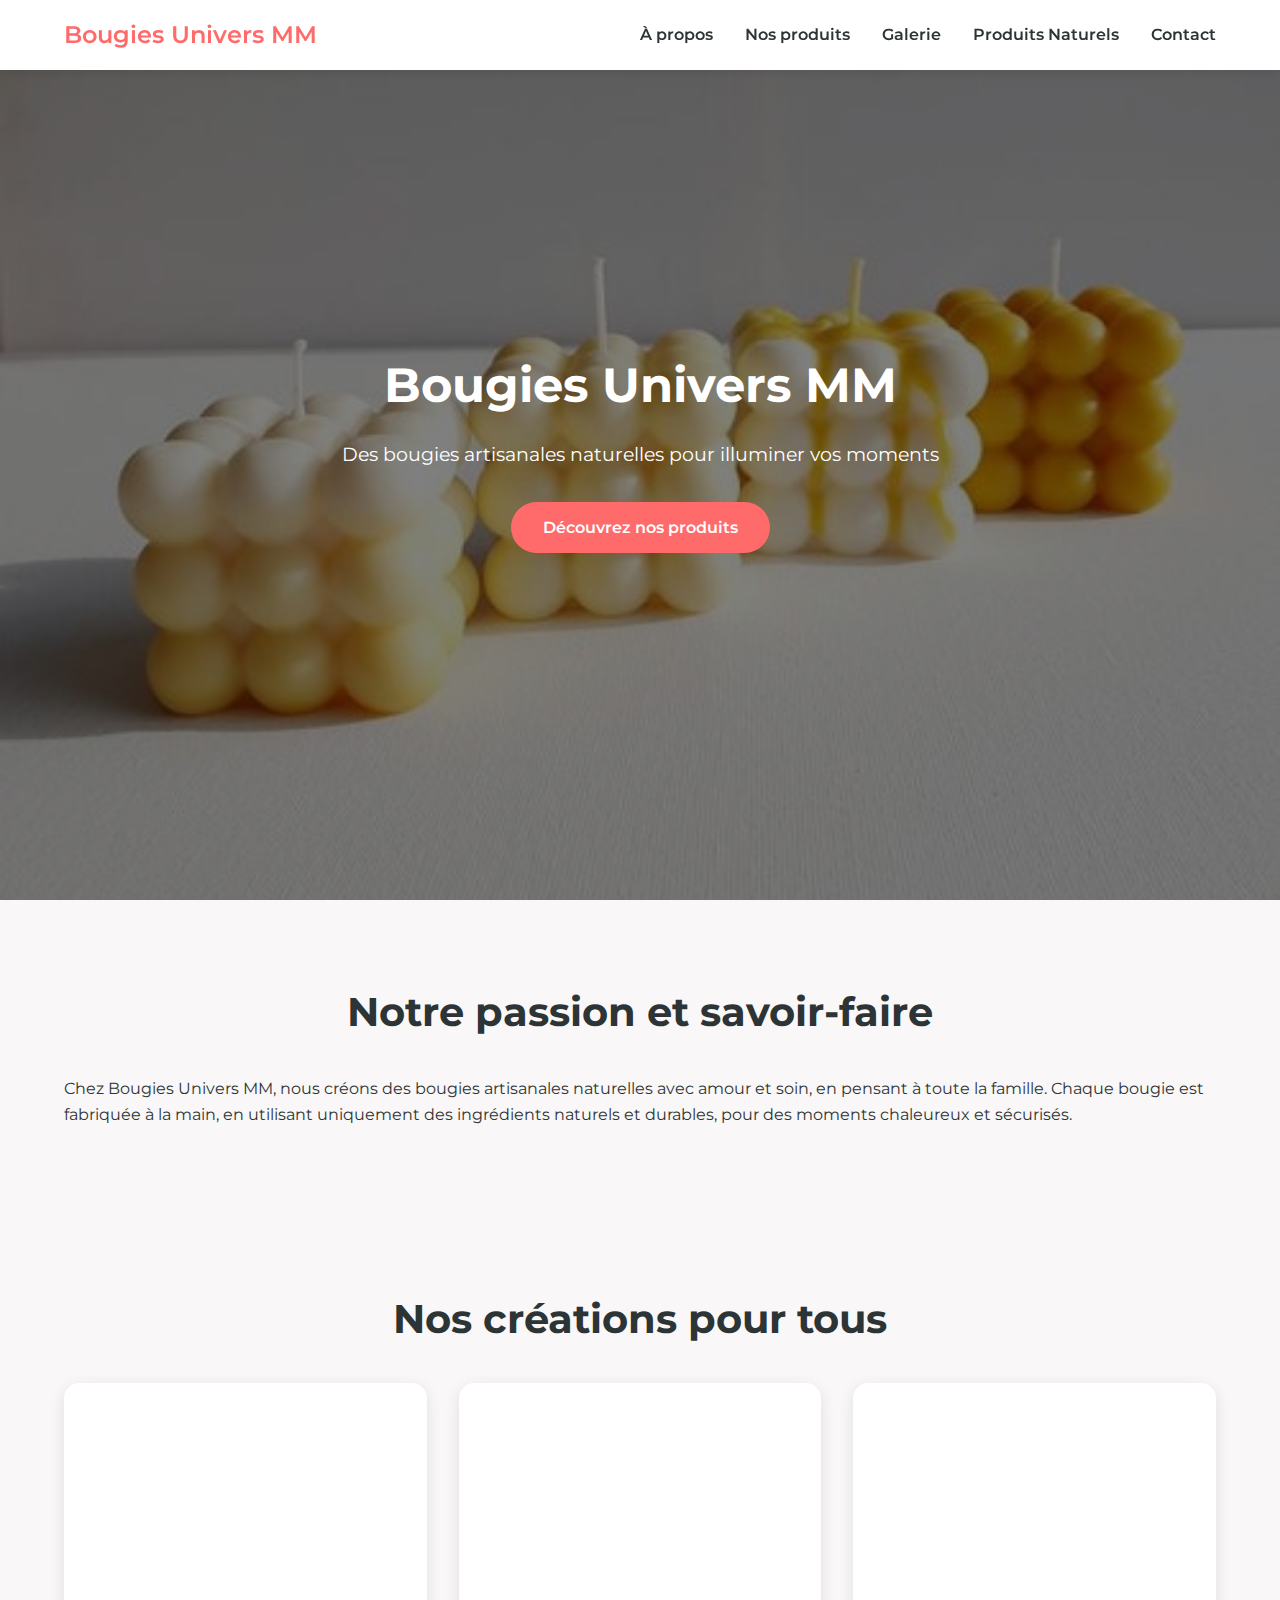
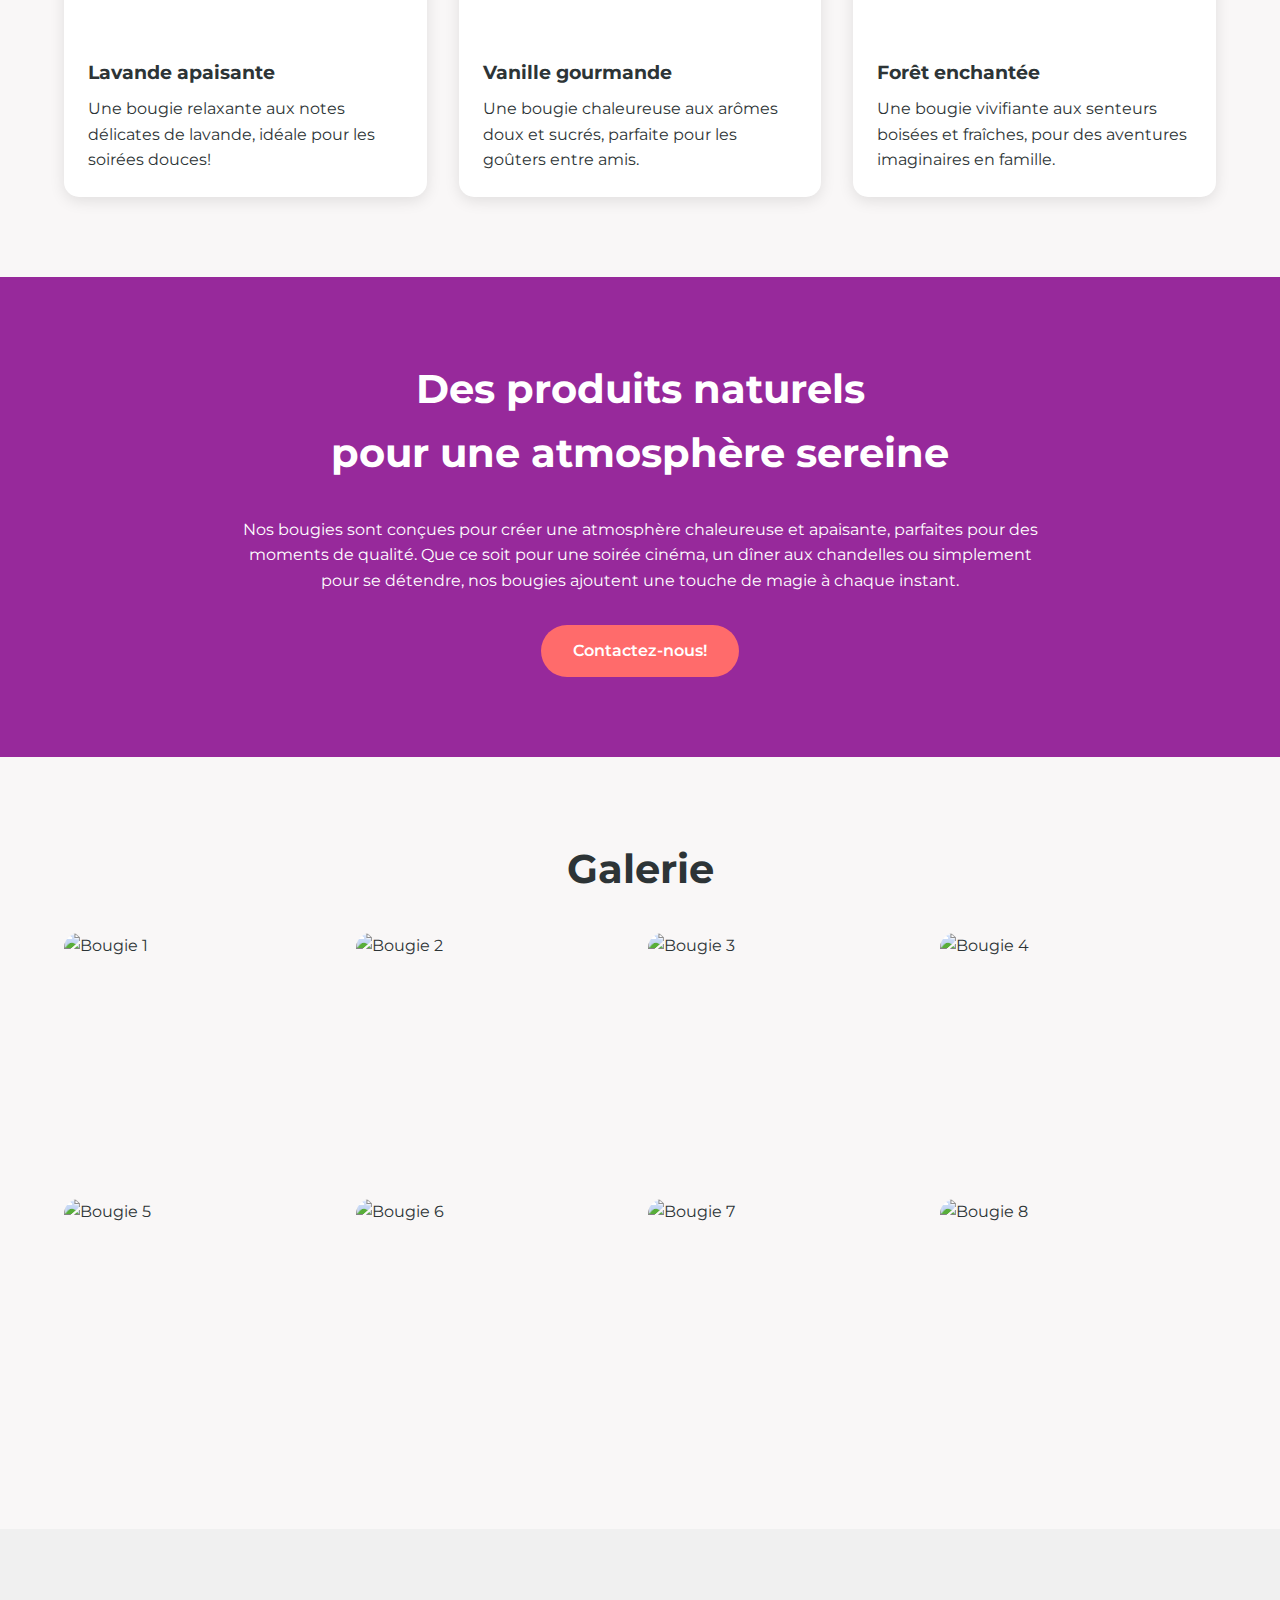
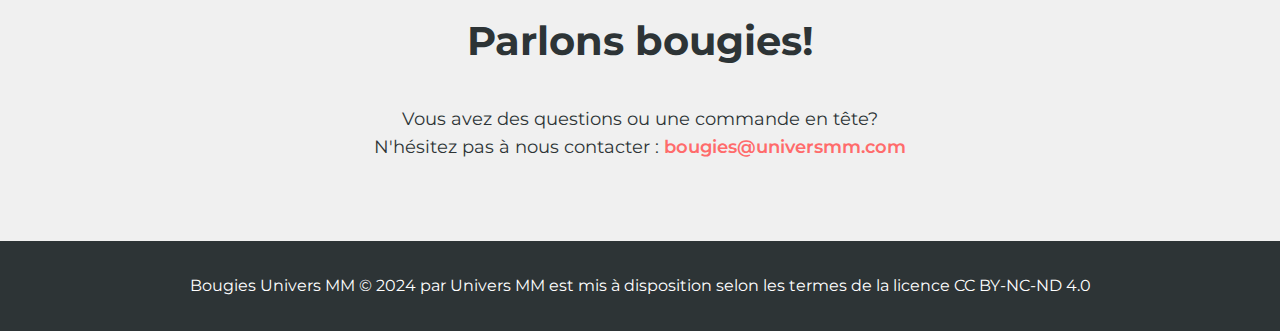
==== index.html @ 877db6de "init" ====
<!DOCTYPE html>
<html lang="fr">
<head>
    <meta charset="UTF-8">
    <meta name="viewport" content="width=device-width, initial-scale=1.0">
    <title>Bougies Univers MM - Bougies artisanales naturelles</title>
    <link href="https://fonts.googleapis.com/css2?family=Montserrat:wght@300;400;600;700&display=swap" rel="stylesheet">
    <style>
        :root {
            --primary-color: #ff6b6b;
            --secondary-color: #97299b;
            --text-color: #2d3436;
            --bg-color: #f9f7f7;
            --accent-color: #feca57;
        }

        * {
            margin: 0;
            padding: 0;
            box-sizing: border-box;
        }

        body {
            font-family: 'Montserrat', sans-serif;
            background-color: var(--bg-color);
            color: var(--text-color);
            line-height: 1.6;
        }

        .container {
            width: 90%;
            max-width: 1200px;
            margin: 0 auto;
        }

        nav {
            background-color: white;
            box-shadow: 0 2px 10px rgba(0,0,0,0.1);
            position: fixed;
            width: 100%;
            top: 0;
            z-index: 1000;
        }

        nav .container {
            display: flex;
            justify-content: space-between;
            align-items: center;
            padding: 1rem 0;
        }

        nav ul {
            display: flex;
            list-style: none;
        }

        nav ul li {
            margin-left: 2rem;
        }

        nav a {
            text-decoration: none;
            color: var(--text-color);
            font-weight: 600;
            transition: color 0.3s ease;
        }

        nav a:hover {
            color: var(--primary-color);
        }

        .logo {
            font-size: 1.5rem;
            font-weight: 700;
            color: var(--primary-color);
        }

        .logo a {
            color: var(--primary-color);
            text-decoration: none;
            transition: color 0.3s ease;
        }

        .logo a:hover {
            color: var(--text-color);
        }

        .hamburger {
            display: none;
            background: none;
            border: none;
            font-size: 1.5rem;
            cursor: pointer;
        }

        .hero {
            background-image: linear-gradient(rgba(0,0,0,0.5), rgba(0,0,0,0.5)), url('./img/bougies_1.jpg');
            background-size: cover;
            background-position: center;
            height: 100vh;
            display: flex;
            align-items: center;
            text-align: center;
            color: white;
        }

        .hero-content h1 {
            font-size: 3rem;
            margin-bottom: 1rem;
        }

        .hero-content p {
            font-size: 1.2rem;
            margin-bottom: 2rem;
        }

        .btn {
            display: inline-block;
            background-color: var(--primary-color);
            color: white;
            padding: 0.8rem 2rem;
            border-radius: 50px;
            text-decoration: none;
            font-weight: 600;
            transition: background-color 0.3s ease;
        }

        .btn:hover {
            background-color: #ff8787;
        }

        section {
            padding: 5rem 0;
        }

        h2 {
            font-size: 2.5rem;
            margin-bottom: 2rem;
            text-align: center;
        }

        .products {
            display: grid;
            grid-template-columns: repeat(auto-fit, minmax(300px, 1fr));
            gap: 2rem;
        }

        .product-card {
            background-color: white;
            border-radius: 15px;
            overflow: hidden;
            box-shadow: 0 4px 15px rgba(0,0,0,0.1);
            transition: transform 0.3s ease;
        }

        .product-card:hover {
            transform: translateY(-10px);
        }

        .product-image {
            height: 250px;
            background-size: cover;
            background-position: center;
        }

        .product-info {
            padding: 1.5rem;
        }

        .product-info h3 {
            font-size: 1.2rem;
            margin-bottom: 0.5rem;
        }

        .gallery {
            display: grid;
            grid-template-columns: repeat(auto-fit, minmax(250px, 1fr));
            gap: 1rem;
        }

        .gallery img {
            width: 100%;
            height: 250px;
            object-fit: cover;
            border-radius: 15px;
            transition: transform 0.3s ease;
        }

        .gallery img:hover {
            transform: scale(1.05);
        }

        .family-section {
            background-color: var(--secondary-color);
            color: white;
            text-align: center;
        }

        .family-section p {
            max-width: 800px;
            margin: 0 auto 2rem;
        }

        footer {
            background-color: var(--text-color);
            color: white;
            text-align: center;
            padding: 2rem 0;
        }

        .contact-section {
            text-align: center;
            padding: 5rem 0;
            background-color: #f0f0f0;
        }

        .contact-section p {
            max-width: 600px;
            margin: 0 auto;
            font-size: 1.1rem;
        }

        .contact-section a {
            color: var(--primary-color);
            text-decoration: none;
            font-weight: 600;
        }

        .contact-section a:hover {
            text-decoration: underline;
        }

        @media (max-width: 768px) {
        nav .container {
            position: relative;
        }

        .hamburger {
            display: block;
            z-index: 1001;
        }

        nav ul {
            display: none;
            flex-direction: column;
            position: absolute;
            top: 100%;
            right: 0;
            width: 200px;
            background-color: white;
            box-shadow: 0 2px 10px rgba(0,0,0,0.1);
            padding: 1rem;
            margin-right: 0%;
            border-radius: 0 0 5px 5px;
        }

        nav ul.show {
            display: flex;
        }

        nav ul li {
            margin: 0.5rem 0;
        }
    }
    </style>
</head>
<body>
    <nav>
        <div class="container">
            <div class="logo">
                <a href="#" class="logo-link">Bougies Univers MM</a>
            </div>
            <button class="hamburger">☰</button>
            <ul>
                <li><a href="#about">À propos</a></li>
                <li><a href="#products">Nos produits</a></li>
                <li><a href="#gallery">Galerie</a></li>
                <li><a href="#naturels">Produits Naturels</a></li>
                <li><a href="#contact">Contact</a></li>
            </ul>
        </div>
    </nav>

    <header class="hero">
        <div class="container hero-content">
            <h1>Bougies Univers MM</h1>
            <p>Des bougies artisanales naturelles pour illuminer vos moments</p>
            <a href="#products" class="btn">Découvrez nos produits</a>
        </div>
    </header>

    <main>
        <section id="about">
            <div class="container">
                <h2>Notre passion et savoir-faire</h2>
                <p>Chez Bougies Univers MM, nous créons des bougies artisanales naturelles avec amour et soin, en pensant à toute la famille. Chaque bougie est fabriquée à la main, en utilisant uniquement des ingrédients naturels et durables, pour des moments chaleureux et sécurisés.</p>
            </div>
        </section>

        <section id="products">
            <div class="container">
                <h2>Nos créations pour tous</h2>
                <div class="products">
                    <div class="product-card">
                        <div class="product-image" style="background-image: url('https://images.unsplash.com/photo-1602874801007-bd458bb1b8b6?ixlib=rb-4.0.3&ixid=MnwxMjA3fDB8MHxwaG90by1wYWdlfHx8fGVufDB8fHx8&auto=format&fit=crop&w=600&q=80');"></div>
                        <div class="product-info">
                            <h3>Lavande apaisante</h3>
                            <p>Une bougie relaxante aux notes délicates de lavande, idéale pour les soirées douces!</p>
                        </div>
                    </div>
                    <div class="product-card">
                        <div class="product-image" style="background-image: url('https://images.unsplash.com/photo-1605651202774-7d573fd3f12d?ixlib=rb-4.0.3&ixid=MnwxMjA3fDB8MHxwaG90by1wYWdlfHx8fGVufDB8fHx8&auto=format&fit=crop&w=600&q=80');"></div>
                        <div class="product-info">
                            <h3>Vanille gourmande</h3>
                            <p>Une bougie chaleureuse aux arômes doux et sucrés, parfaite pour les goûters entre amis.</p>
                        </div>
                    </div>
                    <div class="product-card">
                        <div class="product-image" style="background-image: url('https://images.unsplash.com/photo-1608263153703-caa6b0fd7bc7?ixlib=rb-4.0.3&ixid=MnwxMjA3fDB8MHxwaG90by1wYWdlfHx8fGVufDB8fHx8&auto=format&fit=crop&w=600&q=80');"></div>
                        <div class="product-info">
                            <h3>Forêt enchantée</h3>
                            <p>Une bougie vivifiante aux senteurs boisées et fraîches, pour des aventures imaginaires en famille.</p>
                        </div>
                    </div>
                </div>
            </div>
        </section>

        <section id="naturels" class="family-section">
            <div class="container">
                <h2>Des produits naturels <br>pour une atmosphère sereine</h2>
                <p>Nos bougies sont conçues pour créer une atmosphère chaleureuse et apaisante, parfaites pour des moments de qualité. Que ce soit pour une soirée cinéma, un dîner aux chandelles ou simplement pour se détendre, nos bougies ajoutent une touche de magie à chaque instant.</p>
                <a href="mailto:bougies@universmm.com" class="btn">Contactez-nous!</a>
            </div>
        </section>

        <section id="gallery">
            <div class="container">
                <h2>Galerie</h2>
                <div class="gallery">
                    <img src="https://images.unsplash.com/photo-1603006905003-be475563bc59?ixlib=rb-4.0.3&ixid=MnwxMjA3fDB8MHxwaG90by1wYWdlfHx8fGVufDB8fHx8&auto=format&fit=crop&w=600&q=80" alt="Bougie 1">
                    <img src="https://images.unsplash.com/photo-1602874801007-bd458bb1b8b6?ixlib=rb-4.0.3&ixid=MnwxMjA3fDB8MHxwaG90by1wYWdlfHx8fGVufDB8fHx8&auto=format&fit=crop&w=600&q=80" alt="Bougie 2">
                    <img src="https://images.unsplash.com/photo-1605651202774-7d573fd3f12d?ixlib=rb-4.0.3&ixid=MnwxMjA3fDB8MHxwaG90by1wYWdlfHx8fGVufDB8fHx8&auto=format&fit=crop&w=600&q=80" alt="Bougie 3">
                    <img src="https://images.unsplash.com/photo-1608263153703-caa6b0fd7bc7?ixlib=rb-4.0.3&ixid=MnwxMjA3fDB8MHxwaG90by1wYWdlfHx8fGVufDB8fHx8&auto=format&fit=crop&w=600&q=80" alt="Bougie 4">
                    <img src="https://images.unsplash.com/photo-1602874801007-bd458bb1b8b6?ixlib=rb-4.0.3&ixid=MnwxMjA3fDB8MHxwaG90by1wYWdlfHx8fGVufDB8fHx8&auto=format&fit=crop&w=600&q=80" alt="Bougie 5">
                    <img src="https://images.unsplash.com/photo-1605651202774-7d573fd3f12d?ixlib=rb-4.0.3&ixid=MnwxMjA3fDB8MHxwaG90by1wYWdlfHx8fGVufDB8fHx8&auto=format&fit=crop&w=600&q=80" alt="Bougie 6">
                    <img src="https://images.unsplash.com/photo-1608263153703-caa6b0fd7bc7?ixlib=rb-4.0.3&ixid=MnwxMjA3fDB8MHxwaG90by1wYWdlfHx8fGVufDB8fHx8&auto=format&fit=crop&w=600&q=80" alt="Bougie 7">
                    <img src="https://images.unsplash.com/photo-1601479604588-68d9e6d386b5?ixlib=rb-4.0.3&ixid=MnwxMjA3fDB8MHxwaG90by1wYWdlfHx8fGVufDB8fHx8&auto=format&fit=crop&w=600&q=80" alt="Bougie 8">
                </div>
            </div>
        </section>

        <section id="contact" class="contact-section">
            <div class="container">
                <h2>Parlons bougies!</h2>
                <p>Vous avez des questions ou une commande en tête?<br> N'hésitez pas à nous contacter : <a href="mailto:bougies@universmm.com">bougies@universmm.com</a></p>
            </div>
        </section>
    </main>

    <footer>
        <div class="container">
            <p>Bougies Univers MM © 2024 par Univers MM est mis à disposition selon les termes de la licence CC BY-NC-ND 4.0</p>
        </div>
    </footer>

    <script>
        document.addEventListener('DOMContentLoaded', (event) => {
            const hamburger = document.querySelector('.hamburger');
            const navUl = document.querySelector('nav ul');
            const navLinks = document.querySelectorAll('nav ul li a');

            hamburger.addEventListener('click', () => {
                navUl.classList.toggle('show');
            });

            navLinks.forEach(link => {
                link.addEventListener('click', () => {
                    navUl.classList.remove('show');
                });
            });
        });
    </script>
</body>
</html>
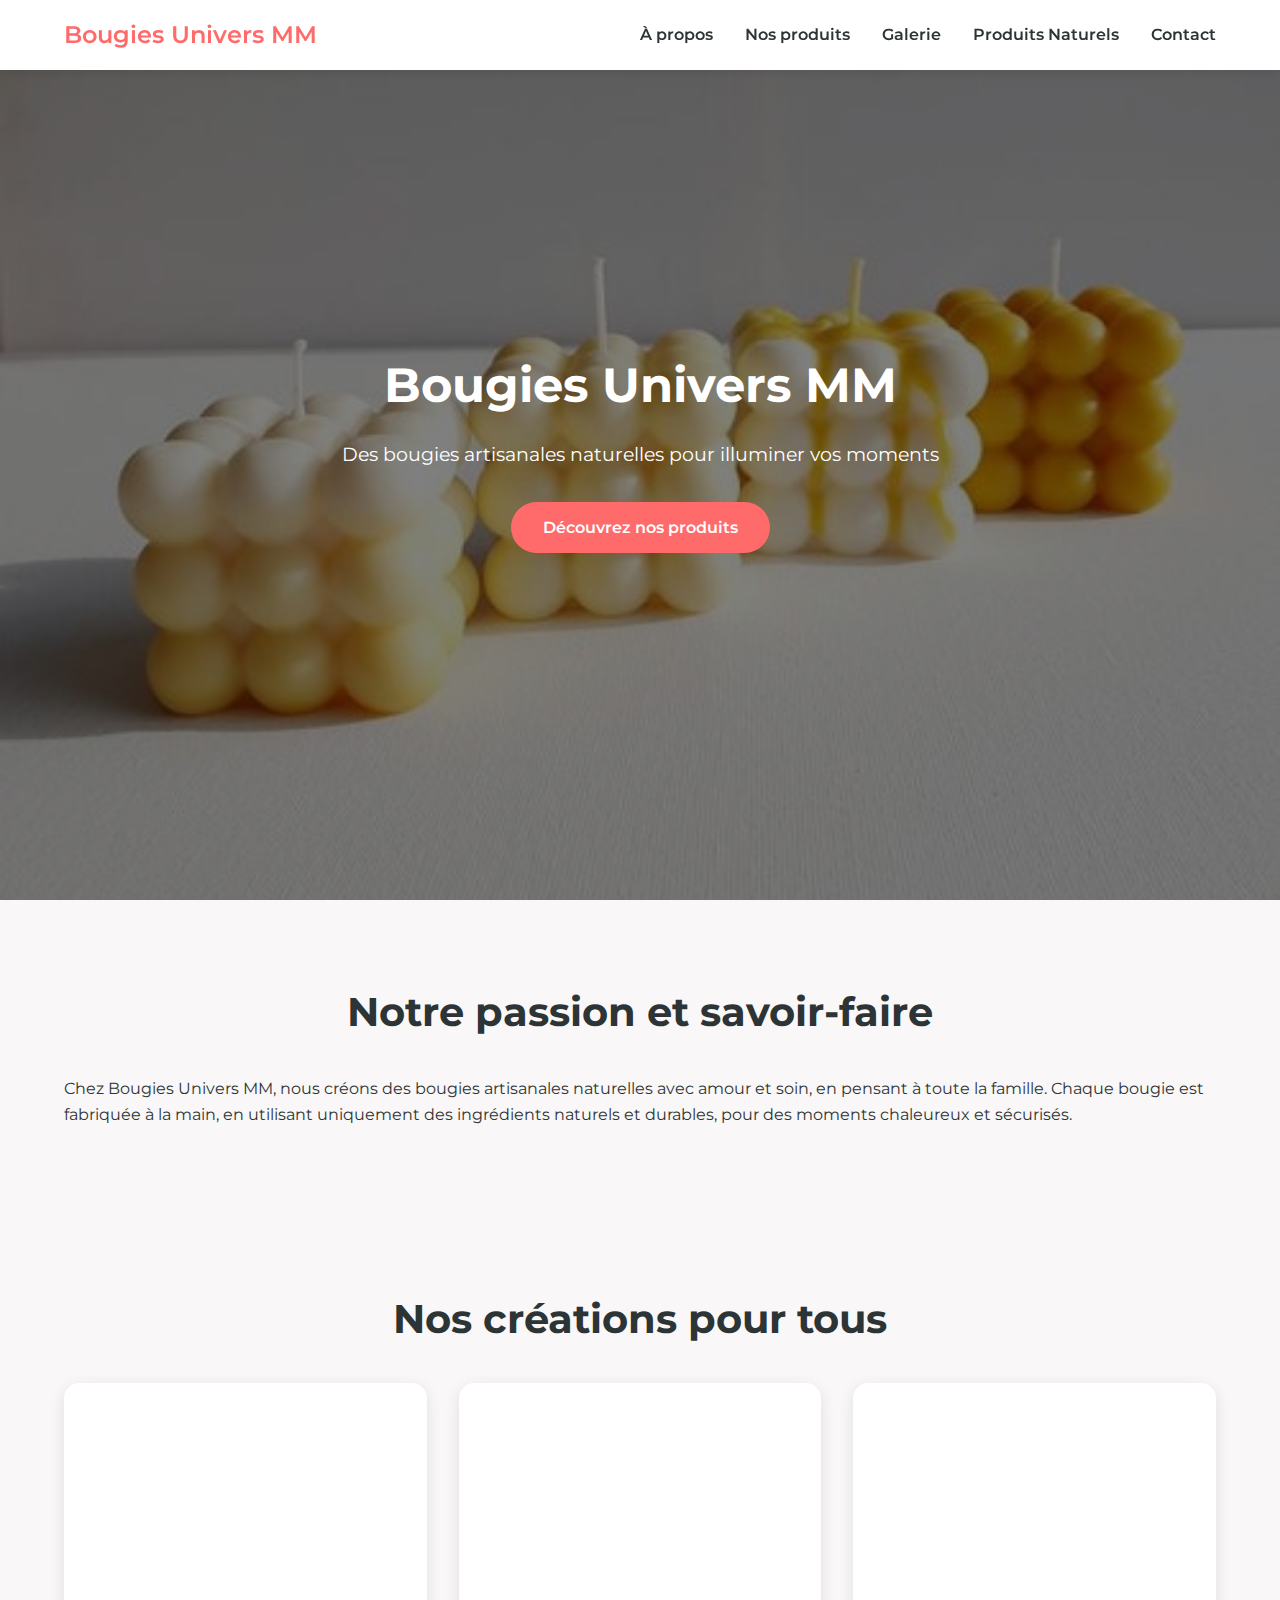
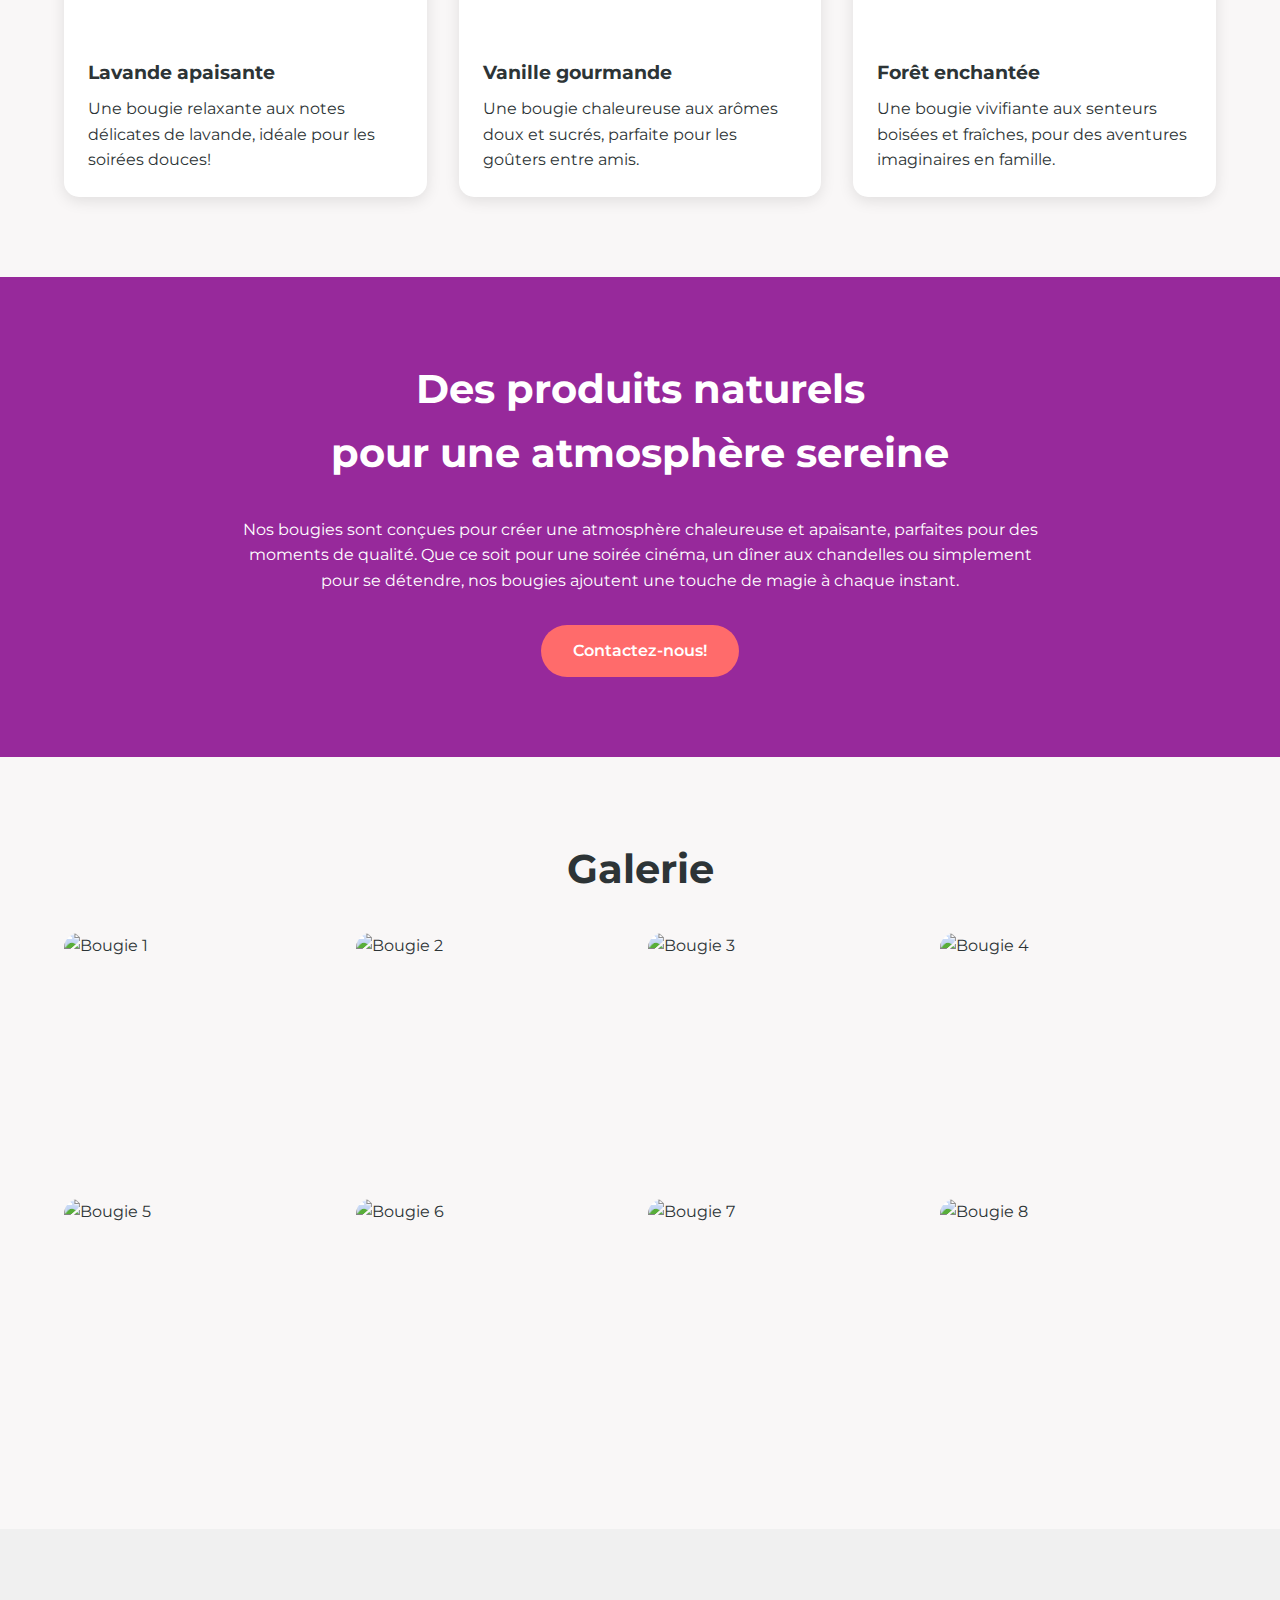
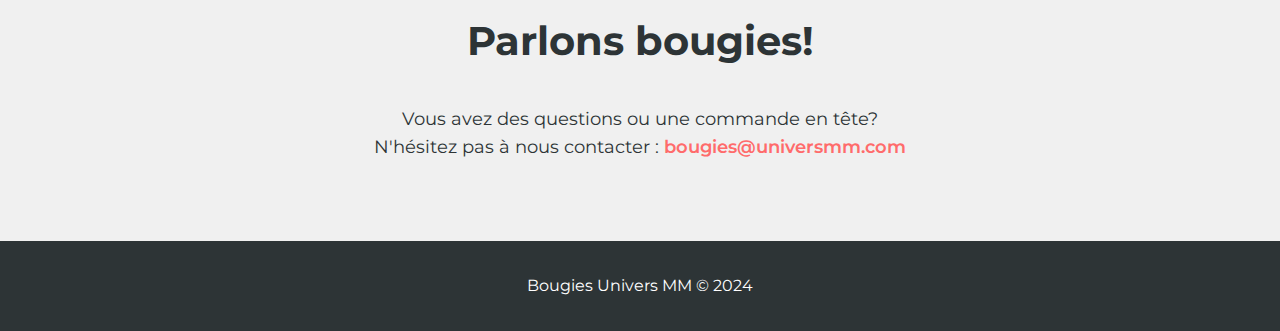
==== commit 9ee8a92e: "updated footer" ====
--- a/index.html
+++ b/index.html
@@ -360,7 +360,7 @@
 
     <footer>
         <div class="container">
-            <p>Bougies Univers MM © 2024 par Univers MM est mis à disposition selon les termes de la licence CC BY-NC-ND 4.0</p>
+            <p>Bougies Univers MM © 2024</p>
         </div>
     </footer>
 
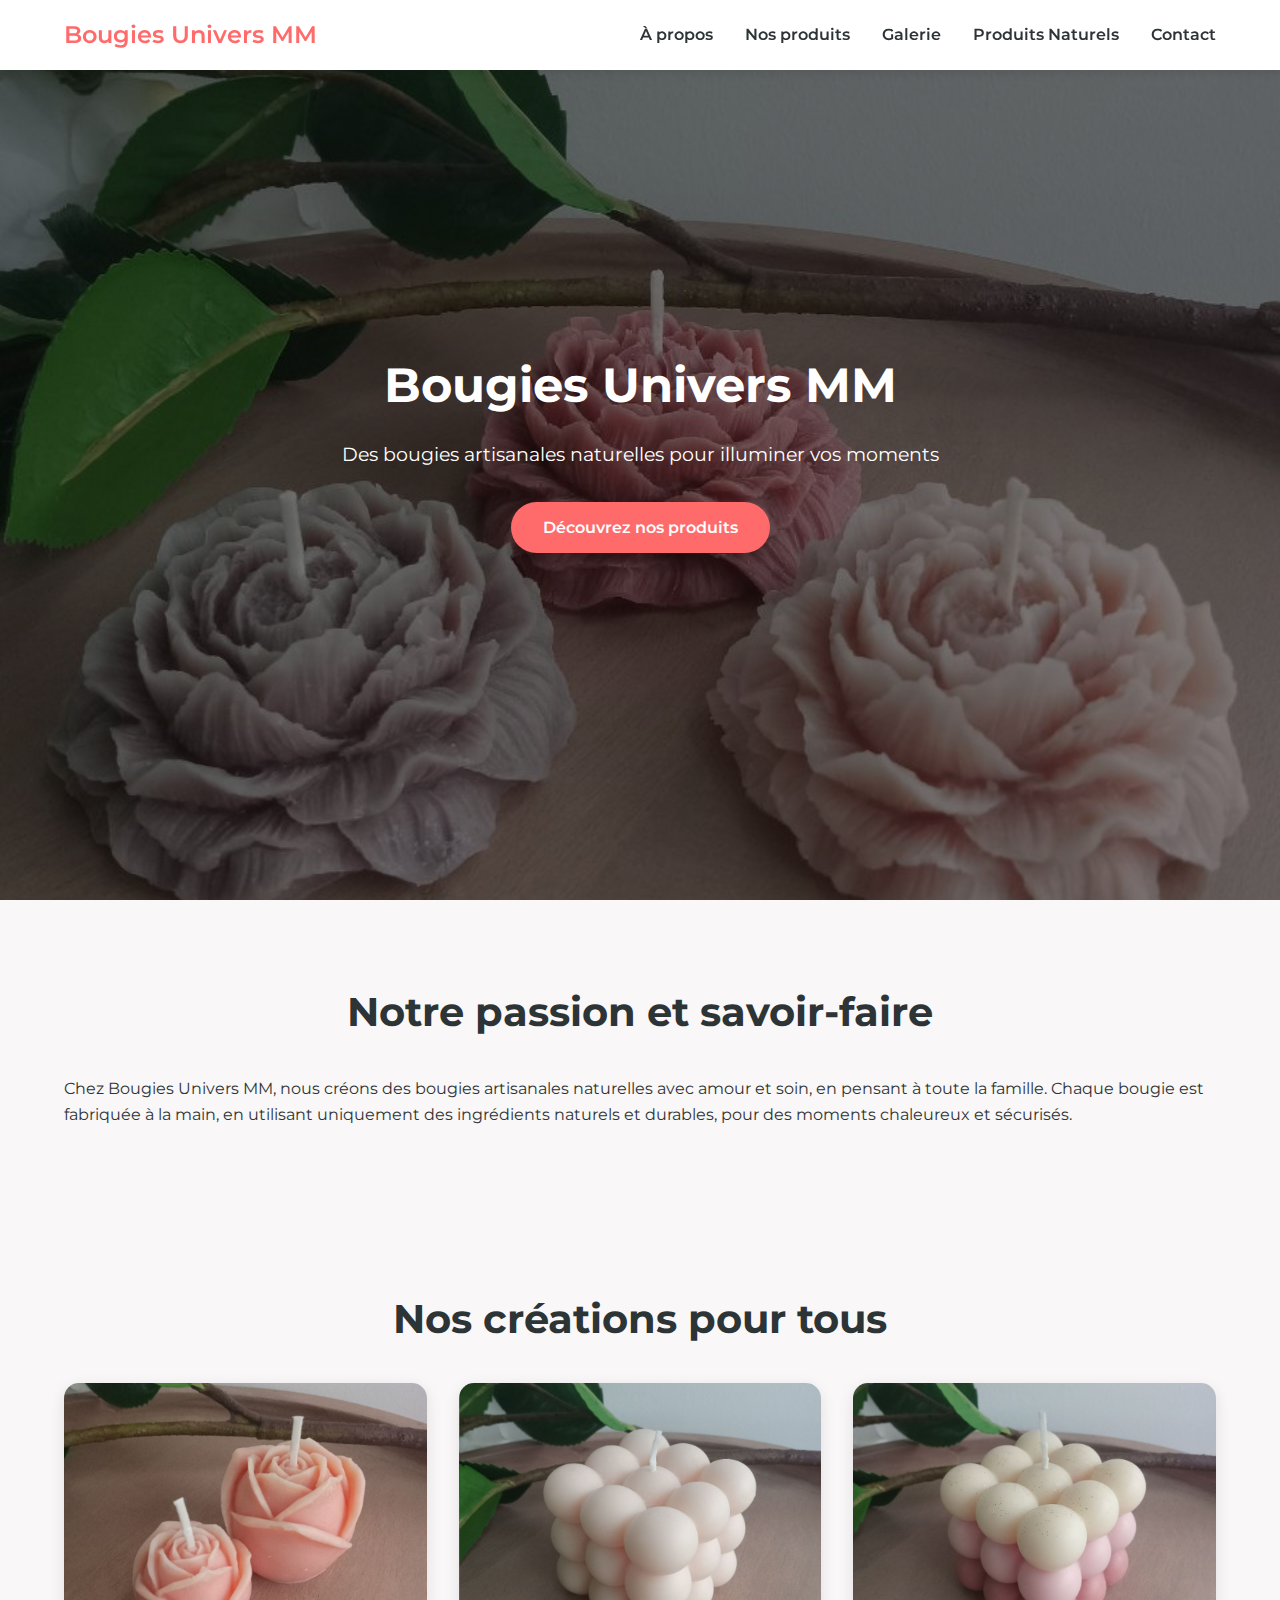
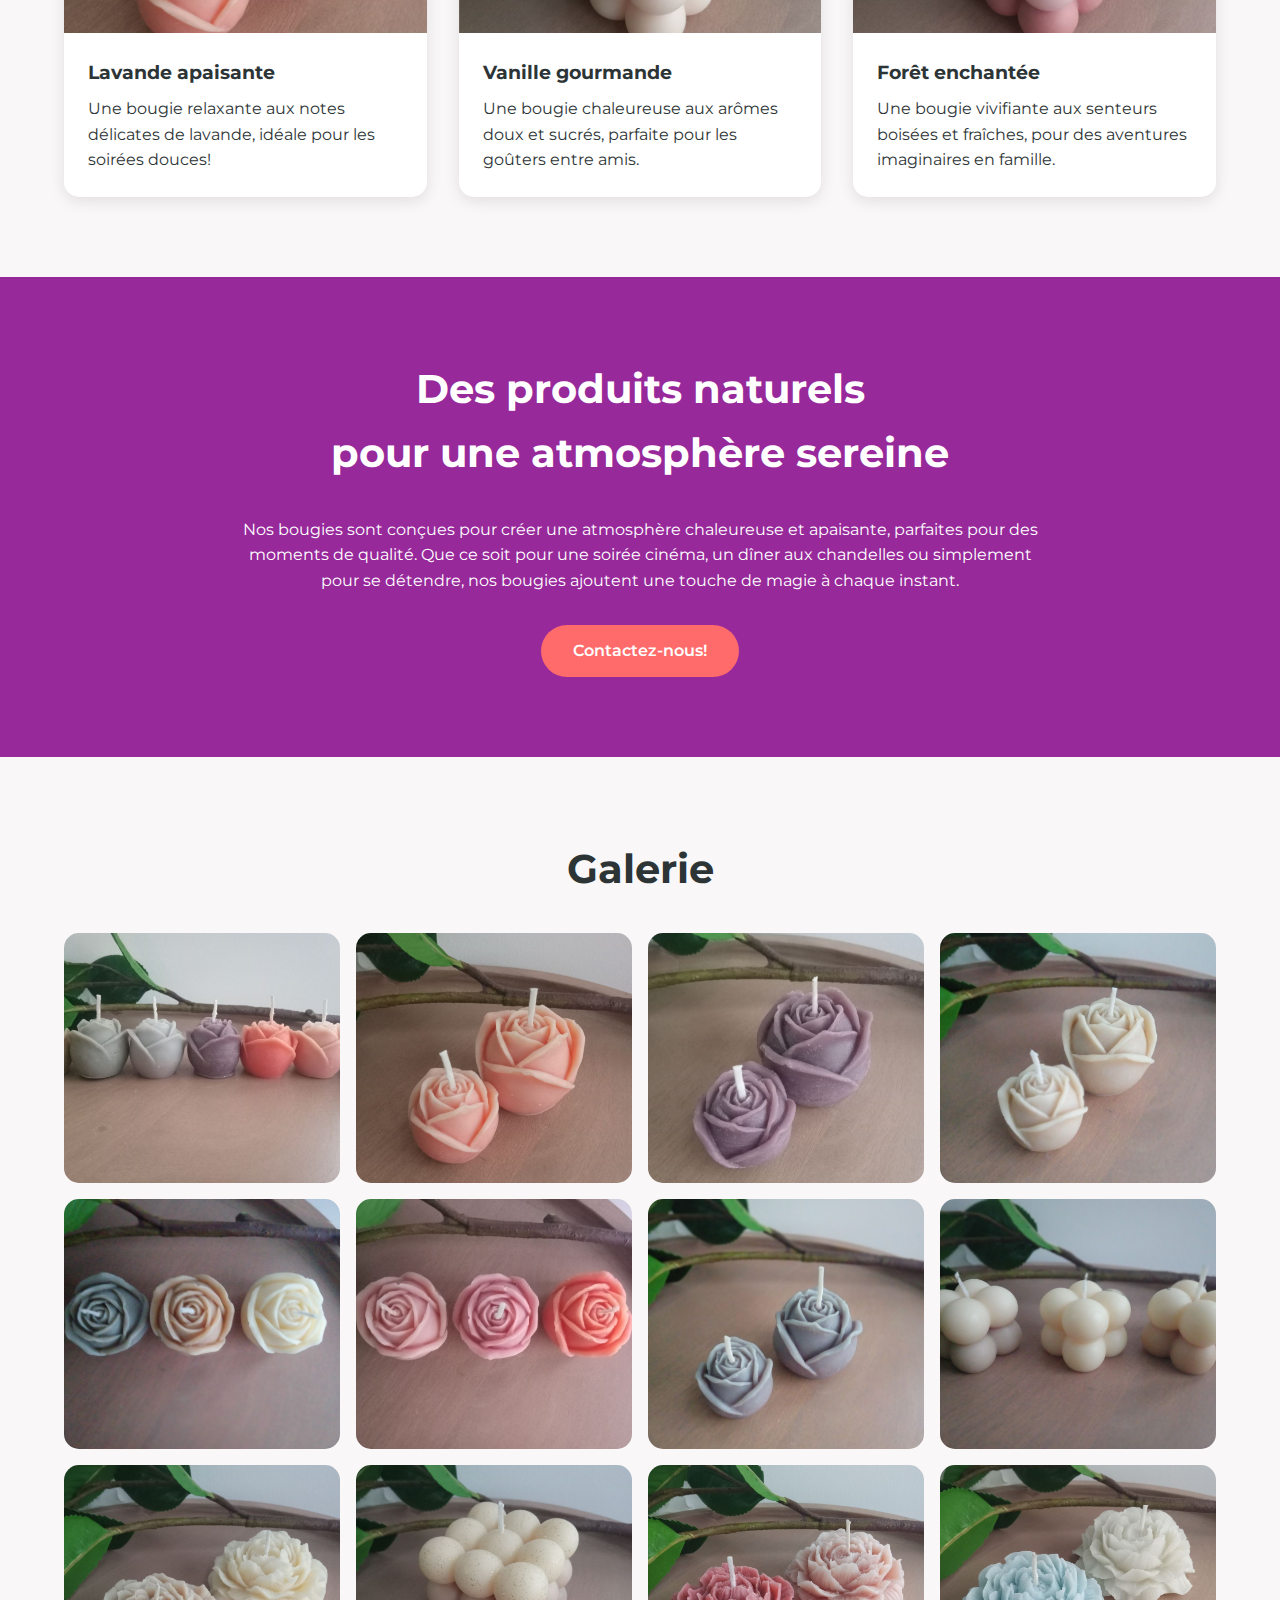
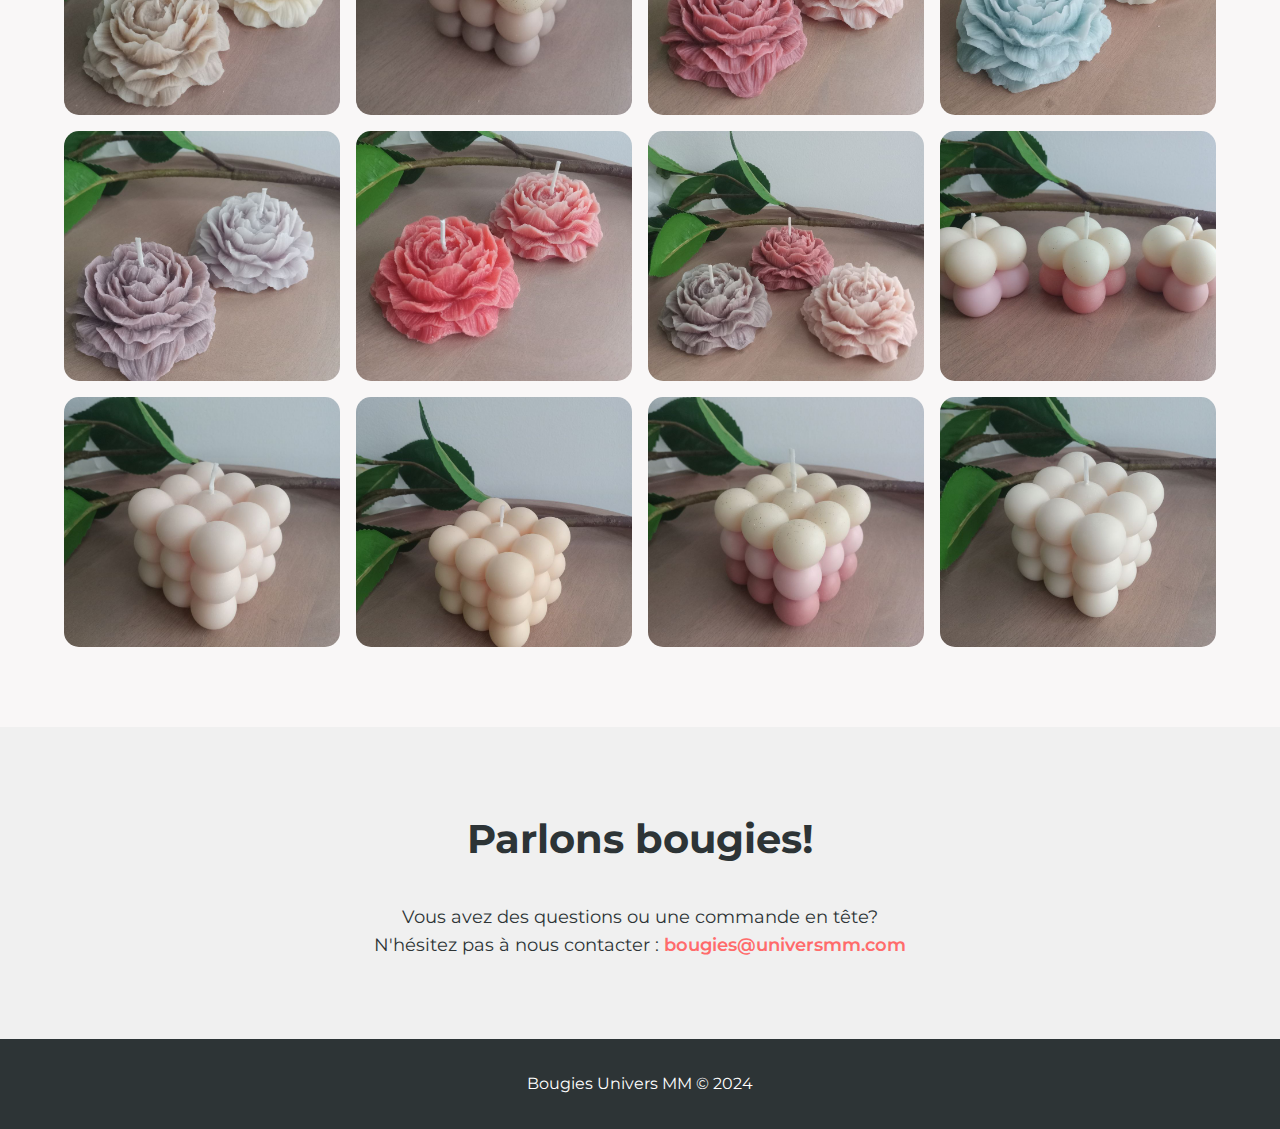
==== commit 80c7e14d: "added pictures" ====
--- a/index.html
+++ b/index.html
@@ -94,7 +94,7 @@
         }
 
         .hero {
-            background-image: linear-gradient(rgba(0,0,0,0.5), rgba(0,0,0,0.5)), url('./img/bougies_1.jpg');
+            background-image: linear-gradient(rgba(0,0,0,0.5), rgba(0,0,0,0.5)), url('./img/bougiesumm_17.jpg');
             background-size: cover;
             background-position: center;
             height: 100vh;
@@ -302,21 +302,21 @@
                 <h2>Nos créations pour tous</h2>
                 <div class="products">
                     <div class="product-card">
-                        <div class="product-image" style="background-image: url('https://images.unsplash.com/photo-1602874801007-bd458bb1b8b6?ixlib=rb-4.0.3&ixid=MnwxMjA3fDB8MHxwaG90by1wYWdlfHx8fGVufDB8fHx8&auto=format&fit=crop&w=600&q=80');"></div>
+                        <div class="product-image" style="background-image: url('./img/bougiesumm_3.jpg');"></div>
                         <div class="product-info">
                             <h3>Lavande apaisante</h3>
                             <p>Une bougie relaxante aux notes délicates de lavande, idéale pour les soirées douces!</p>
                         </div>
                     </div>
                     <div class="product-card">
-                        <div class="product-image" style="background-image: url('https://images.unsplash.com/photo-1605651202774-7d573fd3f12d?ixlib=rb-4.0.3&ixid=MnwxMjA3fDB8MHxwaG90by1wYWdlfHx8fGVufDB8fHx8&auto=format&fit=crop&w=600&q=80');"></div>
+                        <div class="product-image" style="background-image: url('./img/bougiesumm_19.jpg');"></div>
                         <div class="product-info">
                             <h3>Vanille gourmande</h3>
                             <p>Une bougie chaleureuse aux arômes doux et sucrés, parfaite pour les goûters entre amis.</p>
                         </div>
                     </div>
                     <div class="product-card">
-                        <div class="product-image" style="background-image: url('https://images.unsplash.com/photo-1608263153703-caa6b0fd7bc7?ixlib=rb-4.0.3&ixid=MnwxMjA3fDB8MHxwaG90by1wYWdlfHx8fGVufDB8fHx8&auto=format&fit=crop&w=600&q=80');"></div>
+                        <div class="product-image" style="background-image: url('./img/bougiesumm_21.jpg');"></div>
                         <div class="product-info">
                             <h3>Forêt enchantée</h3>
                             <p>Une bougie vivifiante aux senteurs boisées et fraîches, pour des aventures imaginaires en famille.</p>
@@ -338,14 +338,26 @@
             <div class="container">
                 <h2>Galerie</h2>
                 <div class="gallery">
-                    <img src="https://images.unsplash.com/photo-1603006905003-be475563bc59?ixlib=rb-4.0.3&ixid=MnwxMjA3fDB8MHxwaG90by1wYWdlfHx8fGVufDB8fHx8&auto=format&fit=crop&w=600&q=80" alt="Bougie 1">
-                    <img src="https://images.unsplash.com/photo-1602874801007-bd458bb1b8b6?ixlib=rb-4.0.3&ixid=MnwxMjA3fDB8MHxwaG90by1wYWdlfHx8fGVufDB8fHx8&auto=format&fit=crop&w=600&q=80" alt="Bougie 2">
-                    <img src="https://images.unsplash.com/photo-1605651202774-7d573fd3f12d?ixlib=rb-4.0.3&ixid=MnwxMjA3fDB8MHxwaG90by1wYWdlfHx8fGVufDB8fHx8&auto=format&fit=crop&w=600&q=80" alt="Bougie 3">
-                    <img src="https://images.unsplash.com/photo-1608263153703-caa6b0fd7bc7?ixlib=rb-4.0.3&ixid=MnwxMjA3fDB8MHxwaG90by1wYWdlfHx8fGVufDB8fHx8&auto=format&fit=crop&w=600&q=80" alt="Bougie 4">
-                    <img src="https://images.unsplash.com/photo-1602874801007-bd458bb1b8b6?ixlib=rb-4.0.3&ixid=MnwxMjA3fDB8MHxwaG90by1wYWdlfHx8fGVufDB8fHx8&auto=format&fit=crop&w=600&q=80" alt="Bougie 5">
-                    <img src="https://images.unsplash.com/photo-1605651202774-7d573fd3f12d?ixlib=rb-4.0.3&ixid=MnwxMjA3fDB8MHxwaG90by1wYWdlfHx8fGVufDB8fHx8&auto=format&fit=crop&w=600&q=80" alt="Bougie 6">
-                    <img src="https://images.unsplash.com/photo-1608263153703-caa6b0fd7bc7?ixlib=rb-4.0.3&ixid=MnwxMjA3fDB8MHxwaG90by1wYWdlfHx8fGVufDB8fHx8&auto=format&fit=crop&w=600&q=80" alt="Bougie 7">
-                    <img src="https://images.unsplash.com/photo-1601479604588-68d9e6d386b5?ixlib=rb-4.0.3&ixid=MnwxMjA3fDB8MHxwaG90by1wYWdlfHx8fGVufDB8fHx8&auto=format&fit=crop&w=600&q=80" alt="Bougie 8">
+                    <img src="./img/bougiesumm_2.jpg" alt="Bougie 2">
+                    <img src="./img/bougiesumm_3.jpg" alt="Bougie 3">
+                    <img src="./img/bougiesumm_4.jpg" alt="Bougie 4">
+                    <img src="./img/bougiesumm_5.jpg" alt="Bougie 5">
+                    <img src="./img/bougiesumm_6.jpg" alt="Bougie 6">
+                    <img src="./img/bougiesumm_7.jpg" alt="Bougie 7">
+                    <img src="./img/bougiesumm_9.jpg" alt="Bougie 9">
+                    <img src="./img/bougiesumm_10.jpg" alt="Bougie 10">
+                    <img src="./img/bougiesumm_11.jpg" alt="Bougie 11">
+                    <img src="./img/bougiesumm_12.jpg" alt="Bougie 12">
+                    <img src="./img/bougiesumm_13.jpg" alt="Bougie 13">
+                    <img src="./img/bougiesumm_14.jpg" alt="Bougie 14">
+                    <img src="./img/bougiesumm_15.jpg" alt="Bougie 15">
+                    <img src="./img/bougiesumm_16.jpg" alt="Bougie 16">
+                    <img src="./img/bougiesumm_17.jpg" alt="Bougie 17">
+                    <img src="./img/bougiesumm_18.jpg" alt="Bougie 18">
+                    <img src="./img/bougiesumm_19.jpg" alt="Bougie 19">
+                    <img src="./img/bougiesumm_20.jpg" alt="Bougie 20">
+                    <img src="./img/bougiesumm_21.jpg" alt="Bougie 21">
+                    <img src="./img/bougiesumm_23.jpg" alt="Bougie 23">
                 </div>
             </div>
         </section>
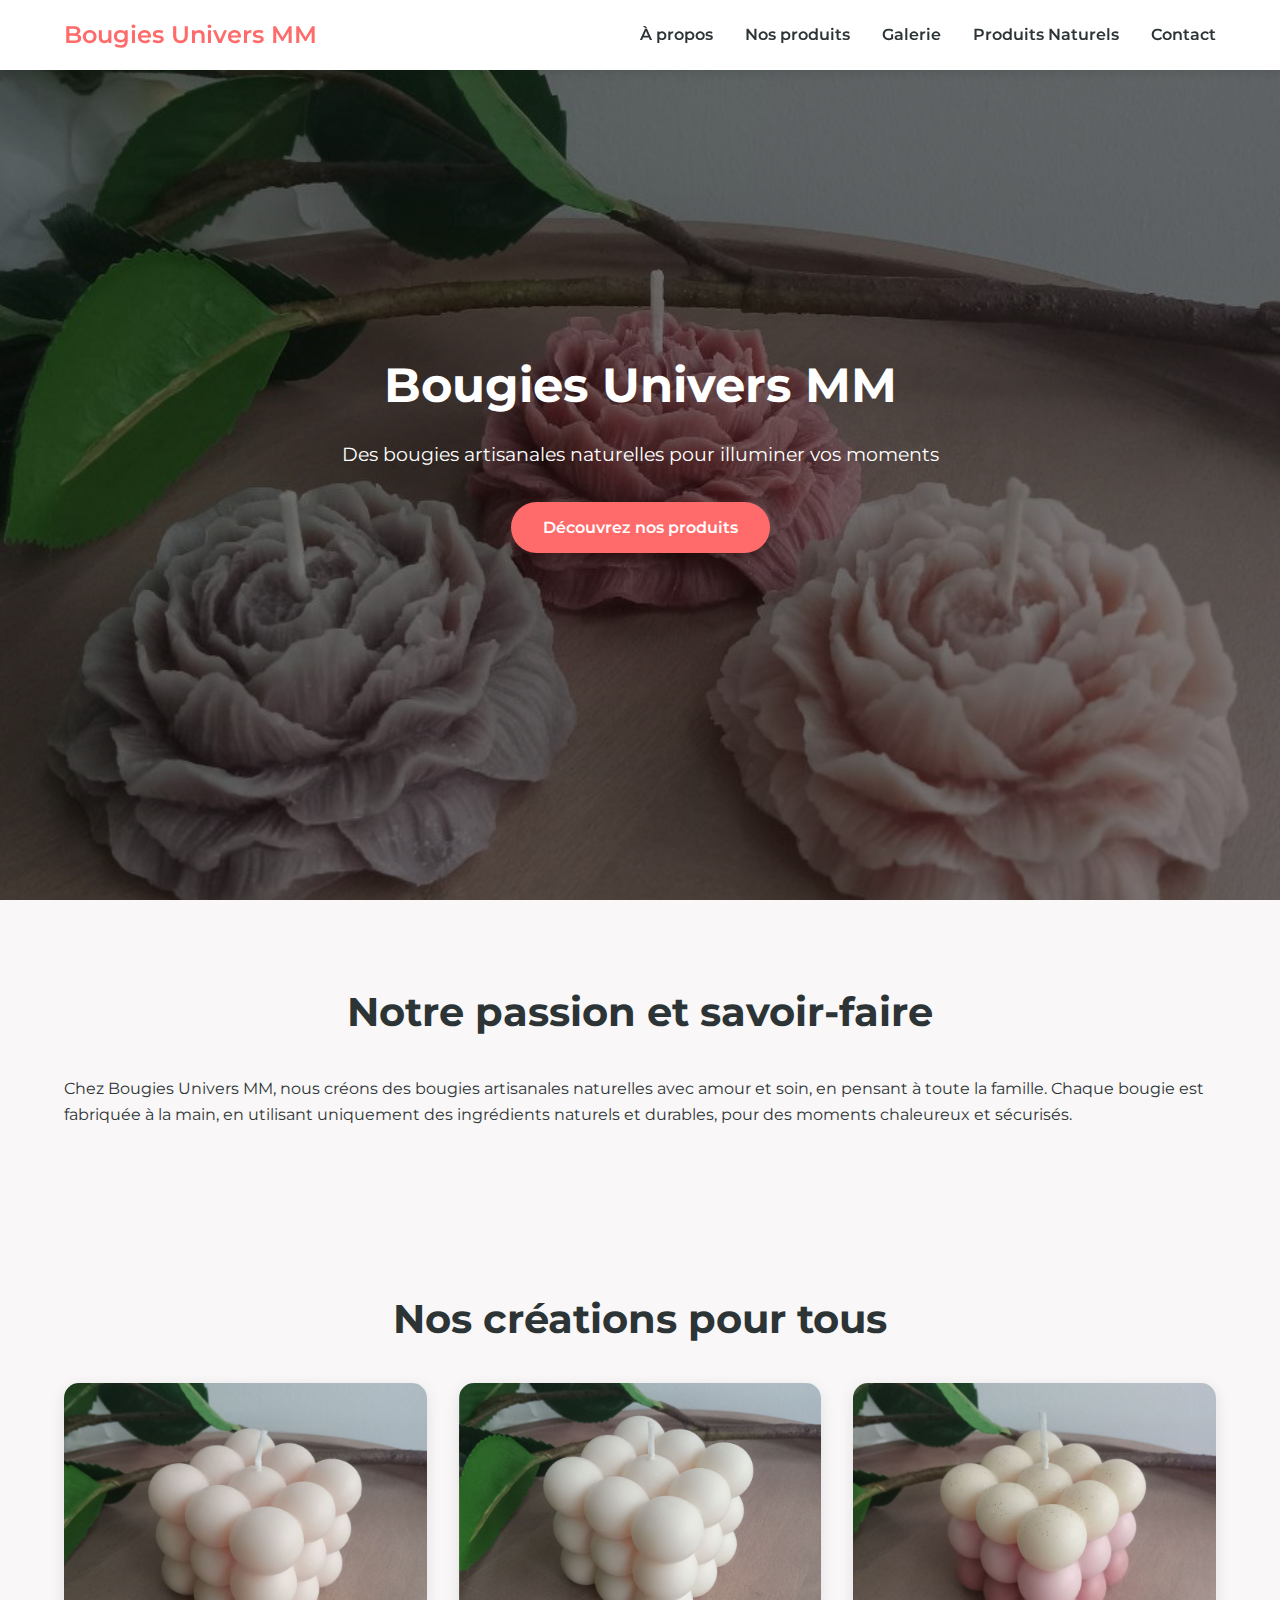
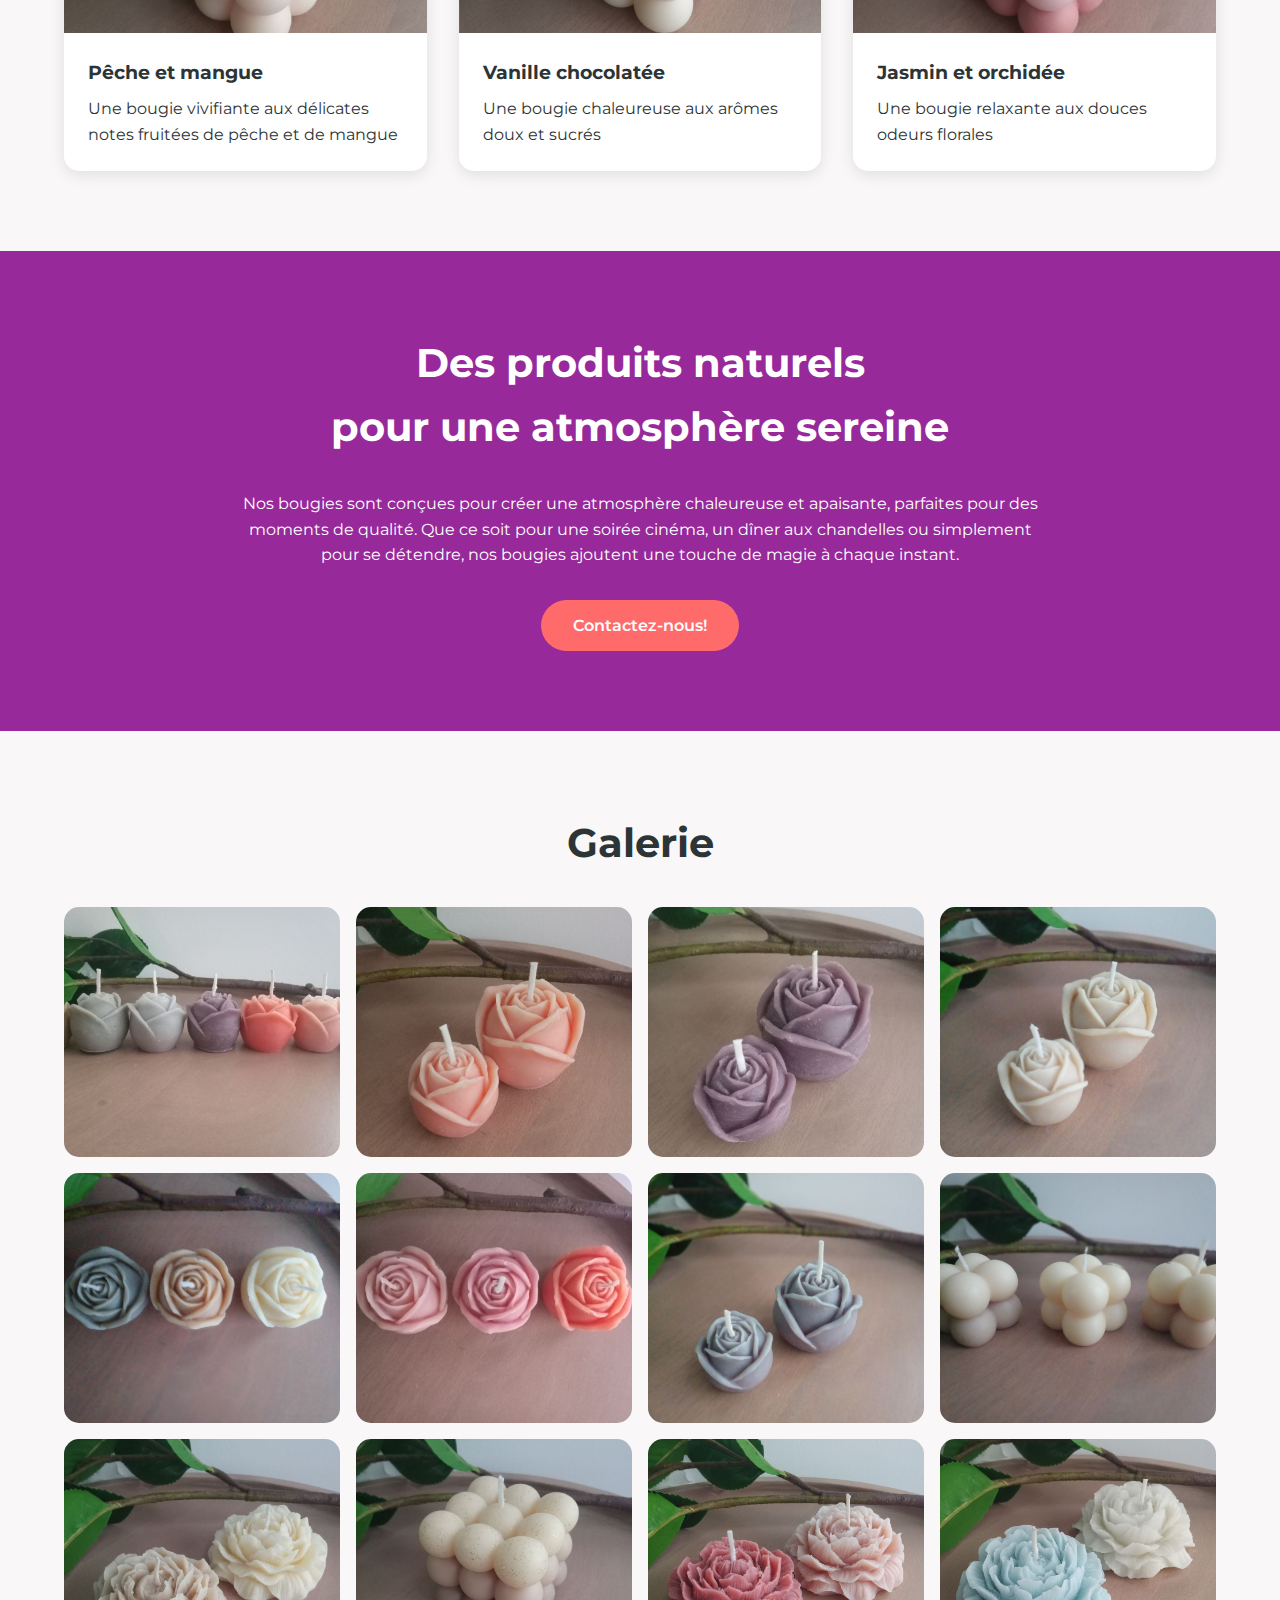
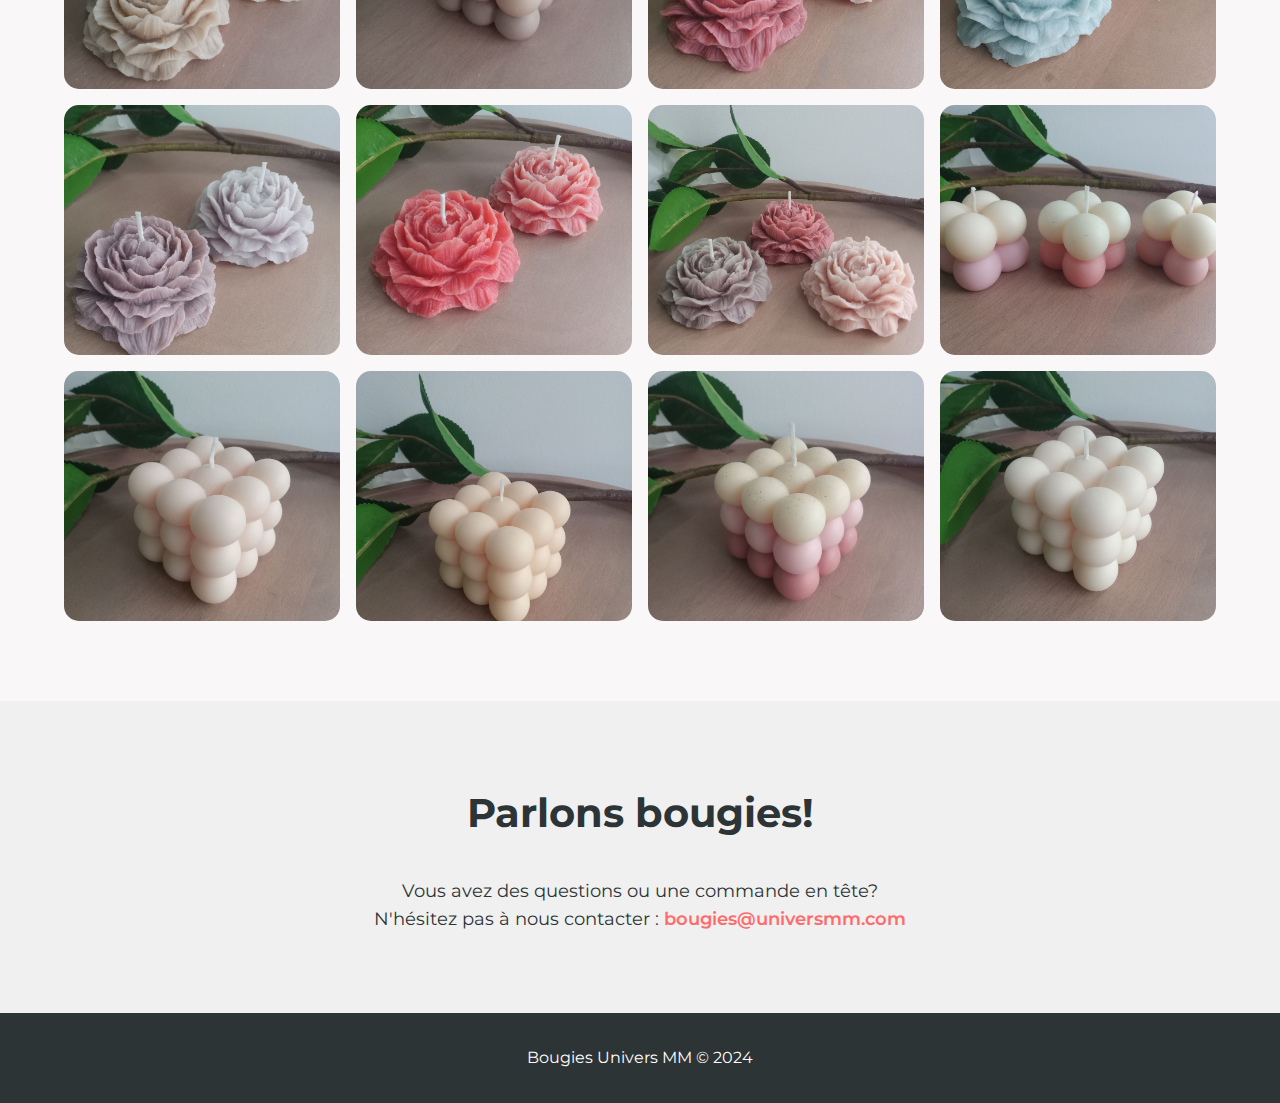
==== commit 2a5b4a61: "updated picture" ====
--- a/index.html
+++ b/index.html
@@ -302,24 +302,24 @@
                 <h2>Nos créations pour tous</h2>
                 <div class="products">
                     <div class="product-card">
-                        <div class="product-image" style="background-image: url('./img/bougiesumm_3.jpg');"></div>
+                        <div class="product-image" style="background-image: url('./img/bougiesumm_19.jpg');"></div>
                         <div class="product-info">
-                            <h3>Lavande apaisante</h3>
-                            <p>Une bougie relaxante aux notes délicates de lavande, idéale pour les soirées douces!</p>
+                            <h3>Pêche et mangue</h3>
+                            <p>Une bougie vivifiante aux délicates notes fruitées de pêche et de mangue</p>
                         </div>
                     </div>
                     <div class="product-card">
-                        <div class="product-image" style="background-image: url('./img/bougiesumm_19.jpg');"></div>
+                        <div class="product-image" style="background-image: url('./img/bougiesumm_23.jpg');"></div>
                         <div class="product-info">
-                            <h3>Vanille gourmande</h3>
-                            <p>Une bougie chaleureuse aux arômes doux et sucrés, parfaite pour les goûters entre amis.</p>
+                            <h3>Vanille chocolatée</h3>
+                            <p>Une bougie chaleureuse aux arômes doux et sucrés</p>
                         </div>
                     </div>
                     <div class="product-card">
                         <div class="product-image" style="background-image: url('./img/bougiesumm_21.jpg');"></div>
                         <div class="product-info">
-                            <h3>Forêt enchantée</h3>
-                            <p>Une bougie vivifiante aux senteurs boisées et fraîches, pour des aventures imaginaires en famille.</p>
+                            <h3>Jasmin et orchidée</h3>
+                            <p>Une bougie relaxante aux douces odeurs florales</p>
                         </div>
                     </div>
                 </div>
